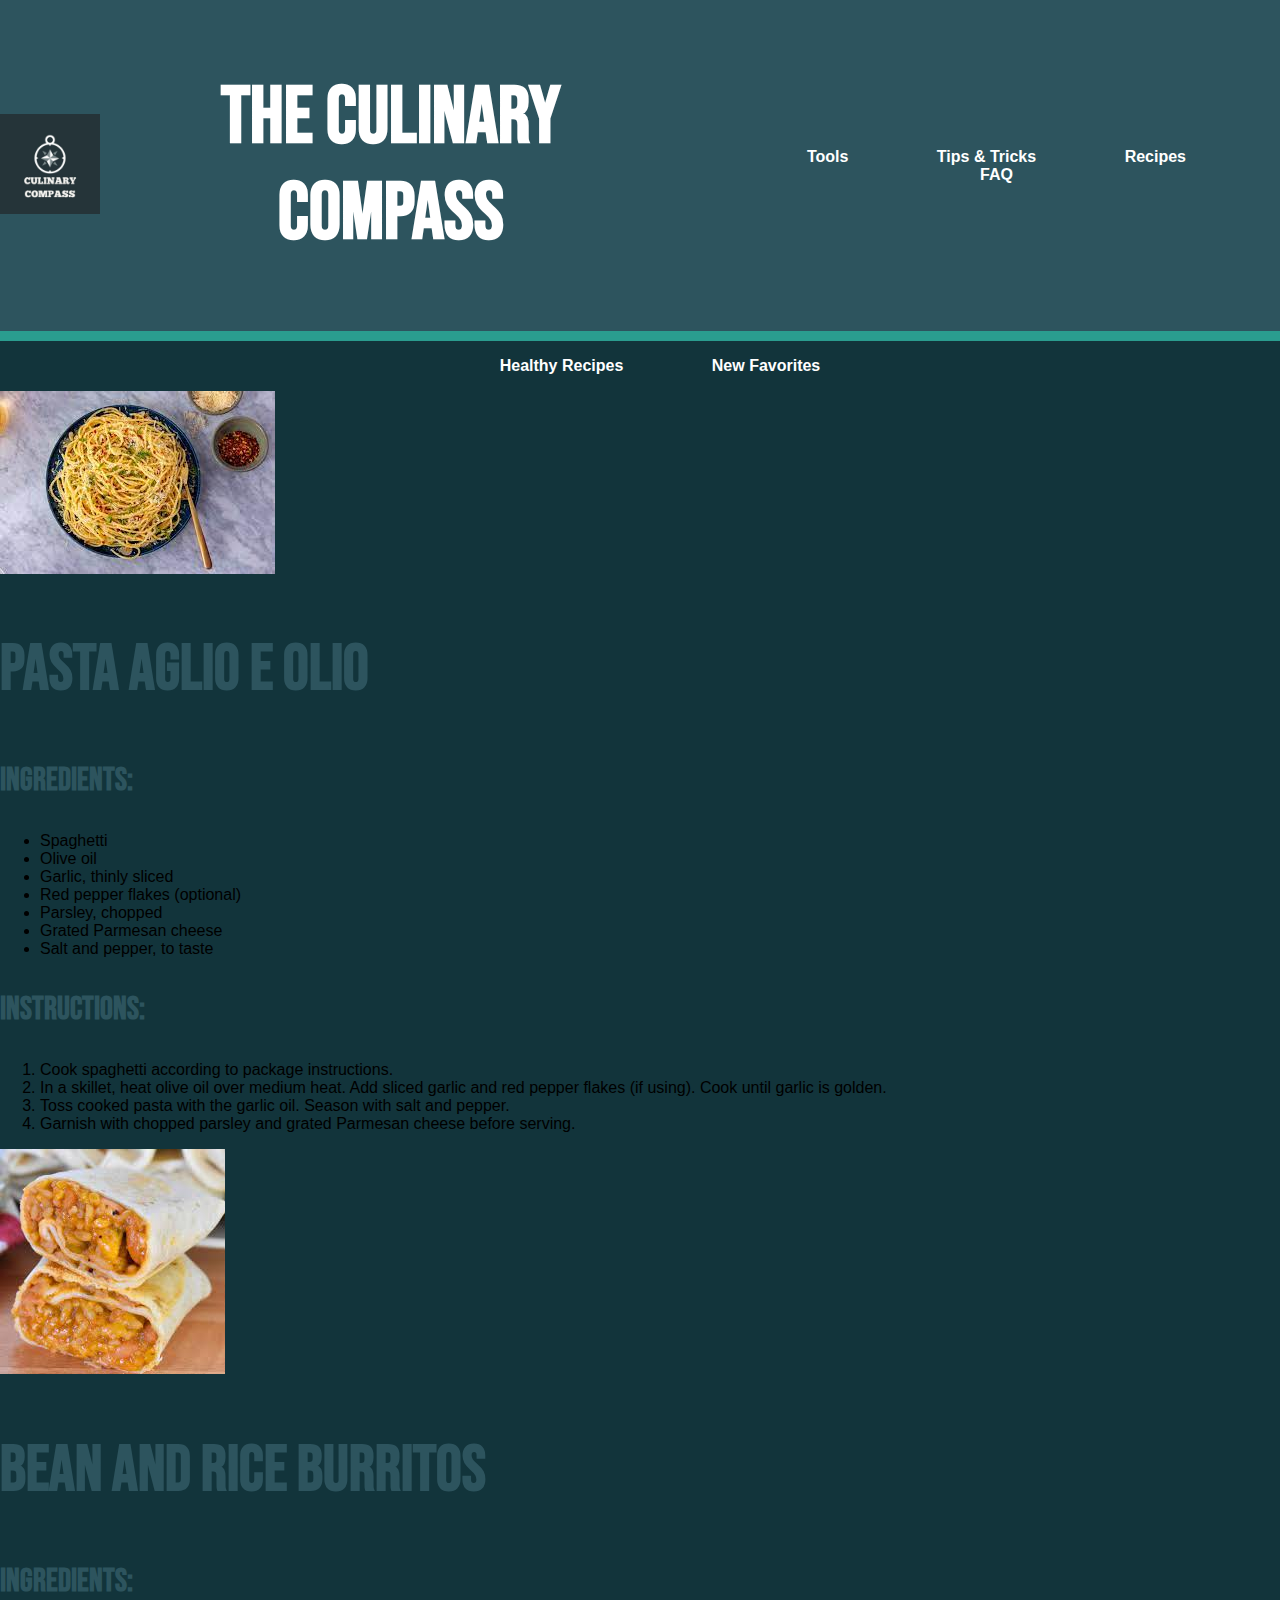
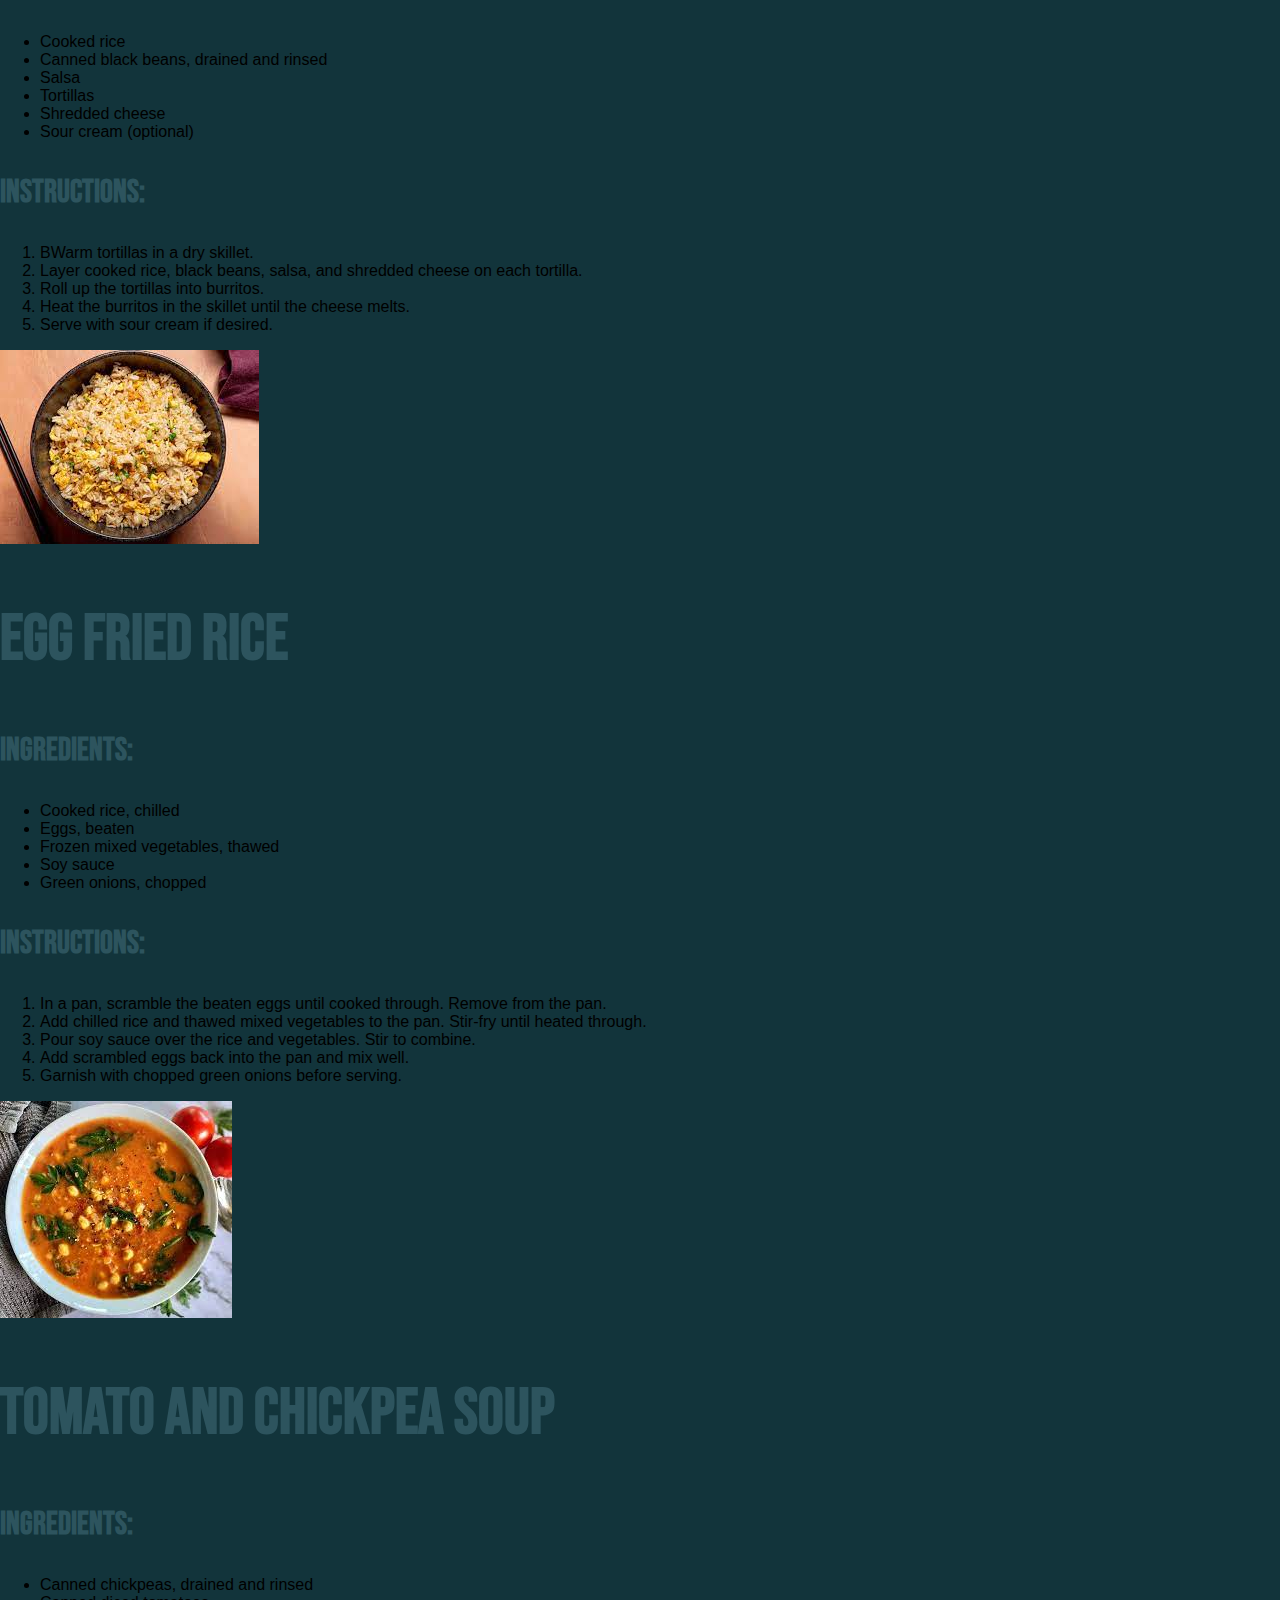
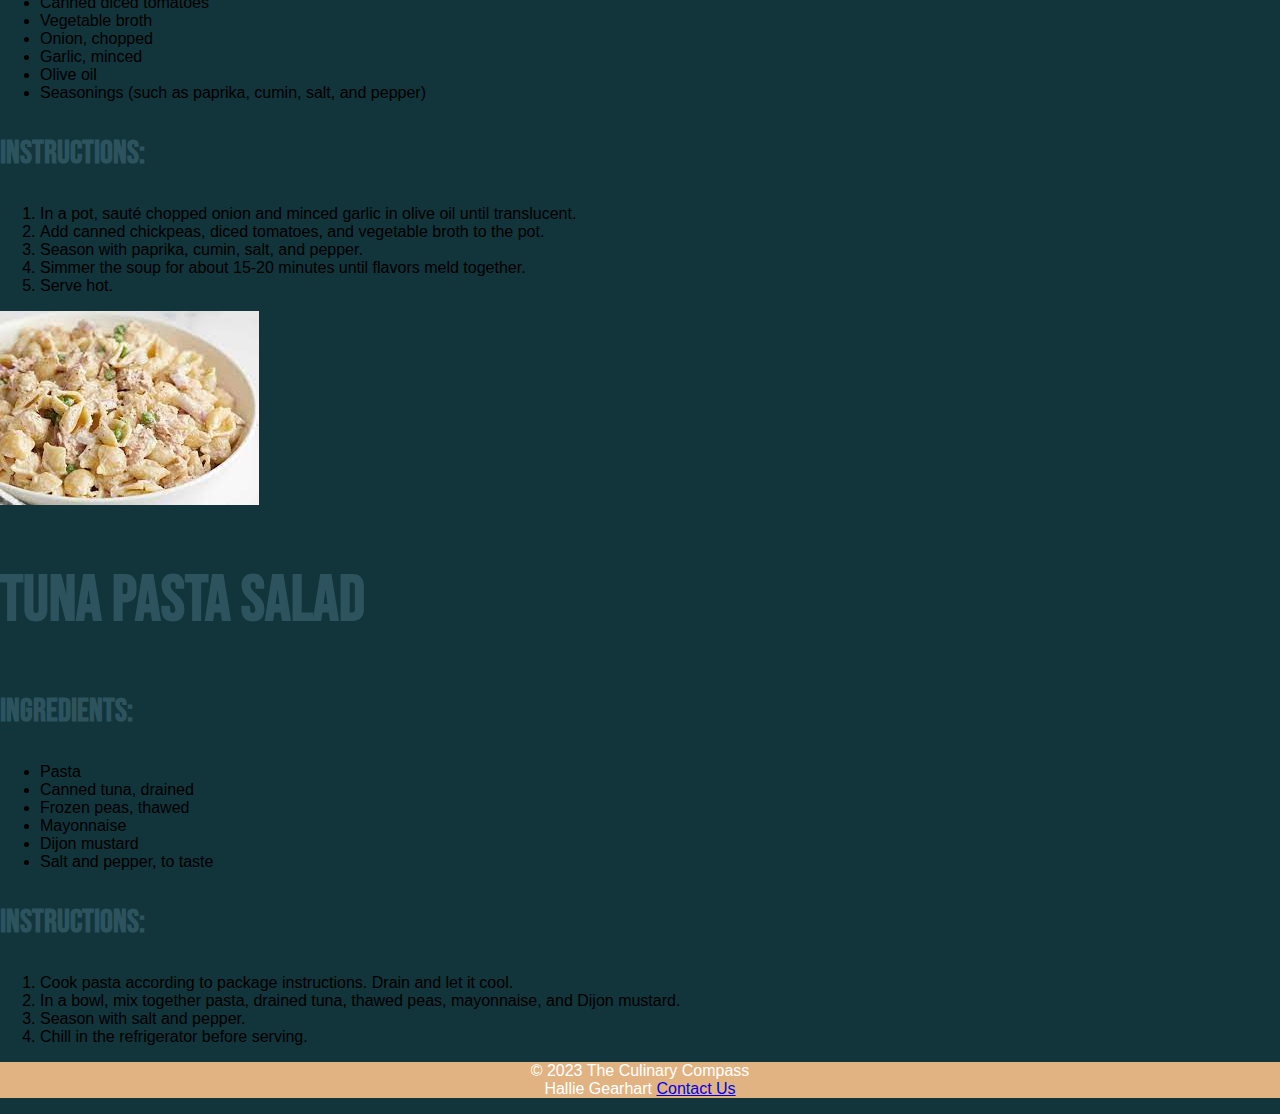
==== cheap.html @ ded20a3e "Add files via upload" ====
<!DOCTYPE html>
<html lang="en">

<head>
    <meta charset="UTF-8">
    <meta name="viewport" content="width=device-width, initial-scale=1.0">
    <link href="https://fonts.googleapis.com/css2?family=Bebas+Neue&display=swap" rel="stylesheet">
    <link rel="stylesheet" href="cooking.css">
    <title>The Culinary Compass</title>
</head>

<body>
    <header>
        <div class="logo">
            <img src="logo.jpg" alt="Culinary Compass Logo">
        </div>
        <h1><a href="index.html">The Culinary Compass</a></h1>
        <nav>
            <ul>
                <li><a href="tools.html">Tools</a></li>
                <li><a href="tips&tricks.html">Tips & Tricks</a></li>
                <li><a href="recipes.html">Recipes</a></li>
                <li><a href="faq.html">FAQ</a></li>
            </ul>
        </nav>
    </header>

    <div class="secondary-nav">
        <nav>
            <ul>
                <li><a href="healthy.html">Healthy Recipes</a></li>
                <li><a href="recipes.html">New Favorites</a></li>
            </ul>
        </nav>
    </div>

  <section class="recipe">
        <div class="recipe-image">
            <img src="pasta.jpg" alt="pasta">
        </div>
        <div class="recipe-content">
        <h2>Pasta Aglio e Olio</h2>
        <h3>Ingredients:</h3>
        <ul>
            <li>Spaghetti</li>
			<li>Olive oil</li>
			<li>Garlic, thinly sliced</li>
			<li>Red pepper flakes (optional)</li>
			<li>Parsley, chopped</li>
			<li>Grated Parmesan cheese</li>
			<li>Salt and pepper, to taste</li>
        </ul>
        <h3>Instructions:</h3>
        <ol>
            <li>Cook spaghetti according to package instructions.</li>
			<li>In a skillet, heat olive oil over medium heat. Add sliced garlic and red pepper flakes (if using). Cook until garlic is golden.</li>
			<li>Toss cooked pasta with the garlic oil. Season with salt and pepper.</li>
			<li>Garnish with chopped parsley and grated Parmesan cheese before serving.</li>
        </ol>
		</div>
    </section>
	  <section class="recipe">
        <div class="recipe-image">
            <img src="burrito.jpg" alt="burrito">
        </div>
        <div class="recipe-content">
        <h2>Bean and Rice Burritos</h2>
        <h3>Ingredients:</h3>
        <ul>
            <li>Cooked rice</li>
			<li>Canned black beans, drained and rinsed</li>
			<li>Salsa</li>
			<li>Tortillas</li>
			<li>Shredded cheese</li>
			<li>Sour cream (optional)</li>
        </ul>
        <h3>Instructions:</h3>
        <ol>
            <li>BWarm tortillas in a dry skillet.</li>
			<li>Layer cooked rice, black beans, salsa, and shredded cheese on each tortilla.</li>
			<li>Roll up the tortillas into burritos.</li>
			<li>Heat the burritos in the skillet until the cheese melts.</li>
			<li>Serve with sour cream if desired.</li>
        </ol>
		</div>
    </section>
		  <section class="recipe">
        <div class="recipe-image">
            <img src="rice.jpg" alt="rice">
        </div>
        <div class="recipe-content">
        <h2>Egg Fried Rice</h2>
        <h3>Ingredients:</h3>
        <ul>
            <li>Cooked rice, chilled</li>
			<li>Eggs, beaten</li>
			<li>Frozen mixed vegetables, thawed</li>
			<li>Soy sauce</li>
			<li>Green onions, chopped</li>
        </ul>
        <h3>Instructions:</h3>
        <ol>
            <li>In a pan, scramble the beaten eggs until cooked through. Remove from the pan.</li>
			<li>Add chilled rice and thawed mixed vegetables to the pan. Stir-fry until heated through.</li>
			<li>Pour soy sauce over the rice and vegetables. Stir to combine.</li>
			<li>Add scrambled eggs back into the pan and mix well.</li>
			<li>Garnish with chopped green onions before serving.</li>
        </ol>
		</div>
    </section>
		  <section class="recipe">
        <div class="recipe-image">
            <img src="soup.jpg" alt="soup">
        </div>
        <div class="recipe-content">
        <h2>Tomato and Chickpea Soup</h2>
        <h3>Ingredients:</h3>
        <ul>
            <li>Canned chickpeas, drained and rinsed</li>
			<li>Canned diced tomatoes</li>
			<li>Vegetable broth</li>
			<li>Onion, chopped</li>
			<li>Garlic, minced</li>
			<li>Olive oil</li>
			<li>Seasonings (such as paprika, cumin, salt, and pepper)</li>
        </ul>
        <h3>Instructions:</h3>
        <ol>
            <li>In a pot, sauté chopped onion and minced garlic in olive oil until translucent.</li>
			<li>Add canned chickpeas, diced tomatoes, and vegetable broth to the pot.</li>
			<li>Season with paprika, cumin, salt, and pepper.</li>
			<li>Simmer the soup for about 15-20 minutes until flavors meld together.</li>
			<li>Serve hot.</li>
        </ol>
		</div>
    </section>
		  <section class="recipe">
        <div class="recipe-image">
            <img src="salad.jpg" alt="pasta salad">
        </div>
        <div class="recipe-content">
        <h2>Tuna Pasta Salad</h2>
        <h3>Ingredients:</h3>
        <ul>
            <li>Pasta</li>
			<li>Canned tuna, drained</li>
			<li>Frozen peas, thawed</li>
			<li>Mayonnaise</li>
			<li>Dijon mustard</li>
			<li>Salt and pepper, to taste</li>
        </ul>
        <h3>Instructions:</h3>
        <ol>
            <li>Cook pasta according to package instructions. Drain and let it cool.</li>
			<li>In a bowl, mix together pasta, drained tuna, thawed peas, mayonnaise, and Dijon mustard.</li>
			<li>Season with salt and pepper.</li>
			<li>Chill in the refrigerator before serving.</li>
        </ol>
		</div>
    </section>

    <footer>
        <p>&copy; 2023 The Culinary Compass <br>Hallie Gearhart <a href="hg00075@my.westga.edu">Contact Us</a><br></p>
    </footer>
</body>

</html>
---- cooking.css ----
body {
    margin: 0;
    padding: 0;
    font-family: Arial, sans-serif;
    background-color: #12343b;
}

header {
    background-color: #2d545e;
    color: white;
    padding: 1rem 0;
    text-align: center;
    border-bottom: 10px solid #2a9d8f;
    display: flex;
    align-items: center;
    justify-content: center;
}

header h1 {
    font-family: 'Bebas Neue', sans-serif;
	font-size: 5em;
}

h1 a {
    text-decoration: none;
    color: inherit;
}

h2 {
	font-family: 'Bebas Neue', sans-serif;
	font-size: 4em;
	color:#2d545e
}

h3 {
	font-family: 'Bebas Neue', sans-serif;
	font-size: 2em;
	color: #2d545e
}

.logo img {
    width: 100px;
    height: auto;
    margin-right: 10px;
}

nav ul {
    list-style: none;
	text-align: center;
}

nav ul li {
    display: inline;
    margin: 0 20px;
}

nav ul li a {
    text-decoration: none;
    color: white;
    font-weight: bold;
    border: 2px solid transparent;
    padding: 10px 20px;
    transition: all 0.3s ease;
}

nav ul li a:hover {
    background-color: white;
    color: #c89666;
    border-color: #e1b382;
}

.intro {
    background: url('hero-image.jpeg') center/cover no-repeat;
    color: white;
    text-align: center;
    padding: 100px 0;
}

.intro h2 {
    font-size: 4em;
}

.faq {
    background: url('faq.jpg') center/cover no-repeat;
    color: white;
    text-align: center;
    padding: 100px 0;
}

.faq h2 {
    font-size: 4em;
}

.tipstricks {
    background: url('tipstricks.jpeg') center/cover no-repeat;
    color: white;
    text-align: center;
    padding: 100px 0;
}

.tipstricks h2 {
    font-size: 4em;
}

.featured-recipes {
    background-color: #c89666;
    padding: 50px 0;
    text-align: center;
}

.featured-recipes h2 {
    font-size: 4em;
    margin-bottom: 20px;
}

.featured-recipes .keylime img {
    max-width: 100%;
    height: auto;
    border-radius: 10px;
    margin-bottom: 10px;
}

.featured-recipes .bangbangshrimp img {
    width: 650px;
    height: 400px;
    object-fit: cover;
    border-radius: 10px;
    margin-bottom: 10px;
}
.questions {
    background-color: #c89666;
    padding: 50px 0;
    text-align: center;
}

.questions h2 {
    font-size: 4em;
    margin-bottom: 20px;
}

.discover {
    background-color: #9ad3bc;
    padding: 50px 0;
    text-align: center;
}

footer {
    background-color: #e1b382;
    color: white;
    text-align: center;
    position: relative;
    bottom: 0;
    width: 100%;
}

.form-container {
    background-color: #f9f9f9;
    padding: 20px;
    border-radius: 10px;
    box-shadow: 0 0 10px rgba(0, 0, 0, 0.1);
    text-align: center;
}

form {
    display: flex;
    flex-direction: column;
    max-width: 300px;
    margin: 0 auto;
}

label,
input,
textarea {
    margin-bottom: 10px;
}

button {
    background-color: #4caf50;
    color: white;
    border: none;
    padding: 10px 20px;
    border-radius: 5px;
    cursor: pointer;
    transition: background-color 0.3s ease;
}

button:hover {
    background-color: #45a049;
}

.success-message {
    display: none;
    text-align: center;
    margin-top: 20px;
}

.success-message h2 {
    color: #4caf50;
}

@media (min-width: 768px) and (max-width: 1023px) {
    header {
        padding: 0.5rem 0;
    }
}

@media (max-width: 767px) {
    header {
        padding: 0.3rem 0;
    }
}
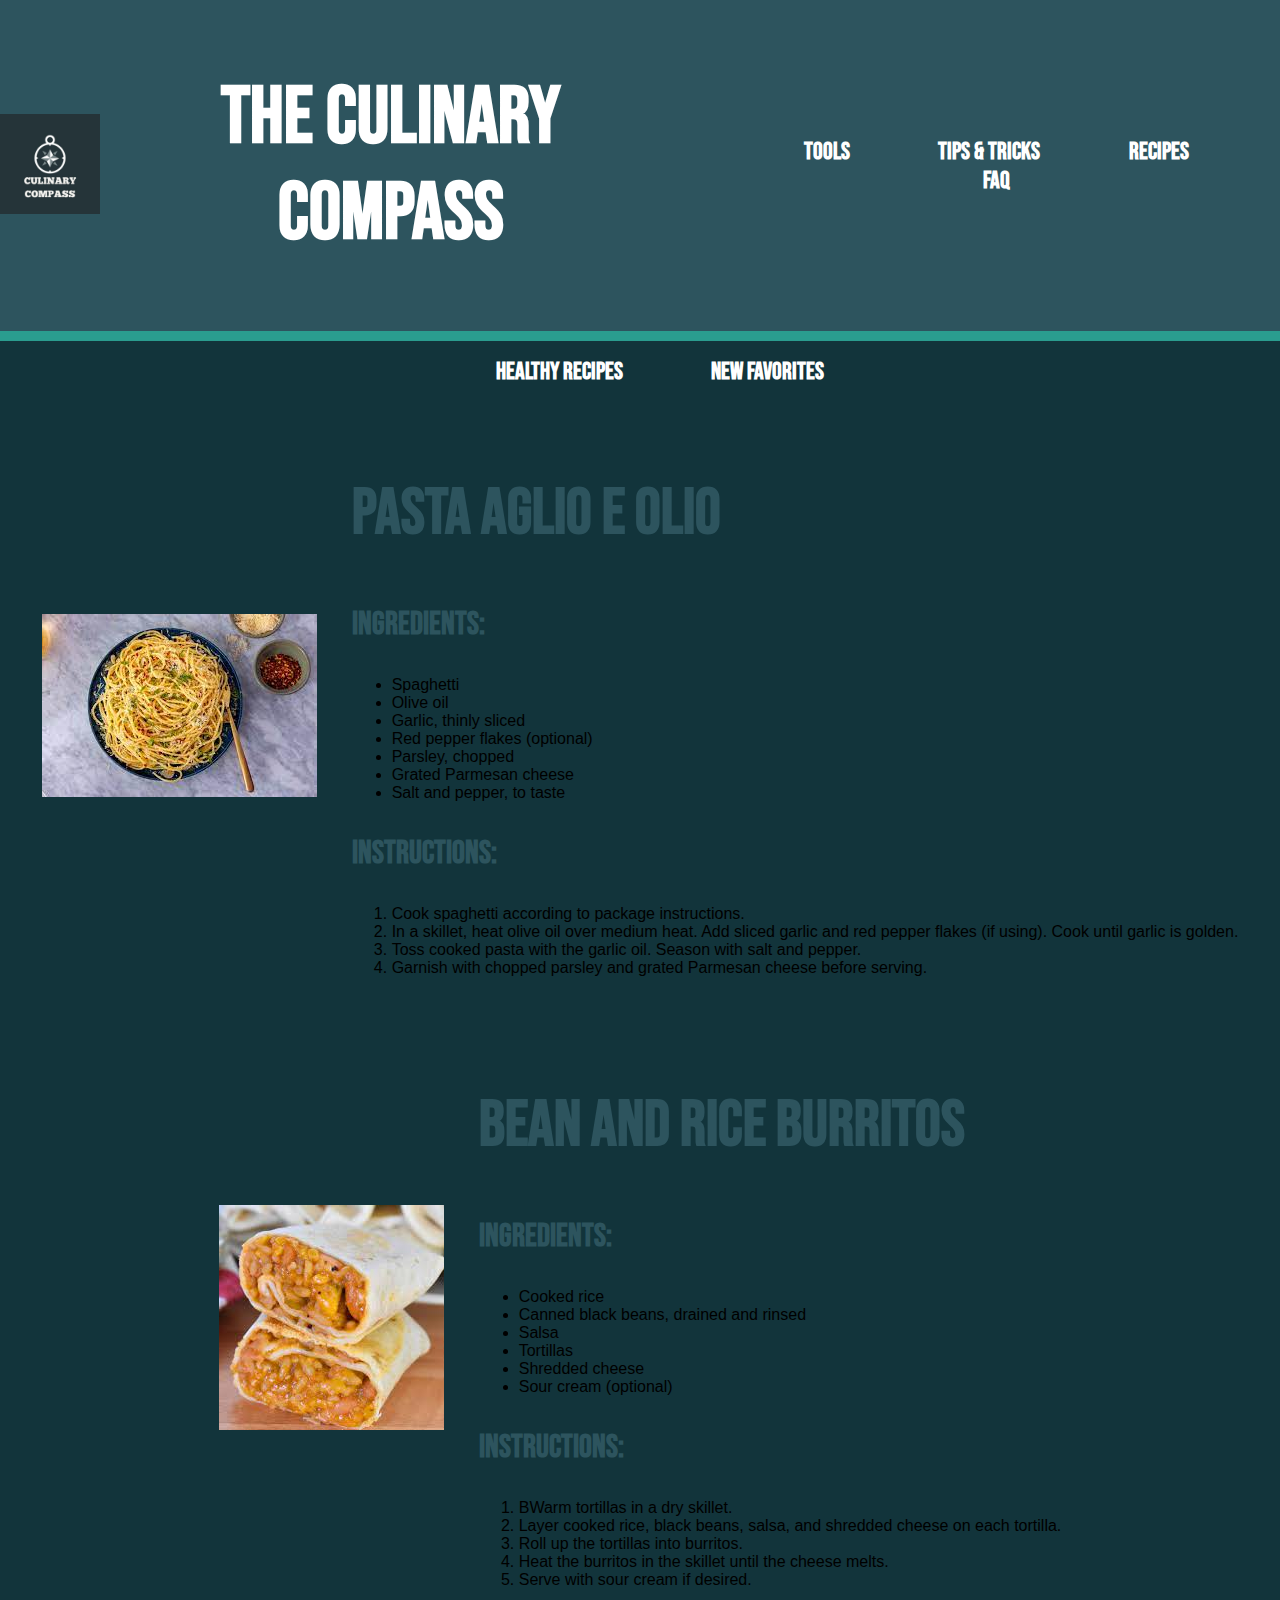
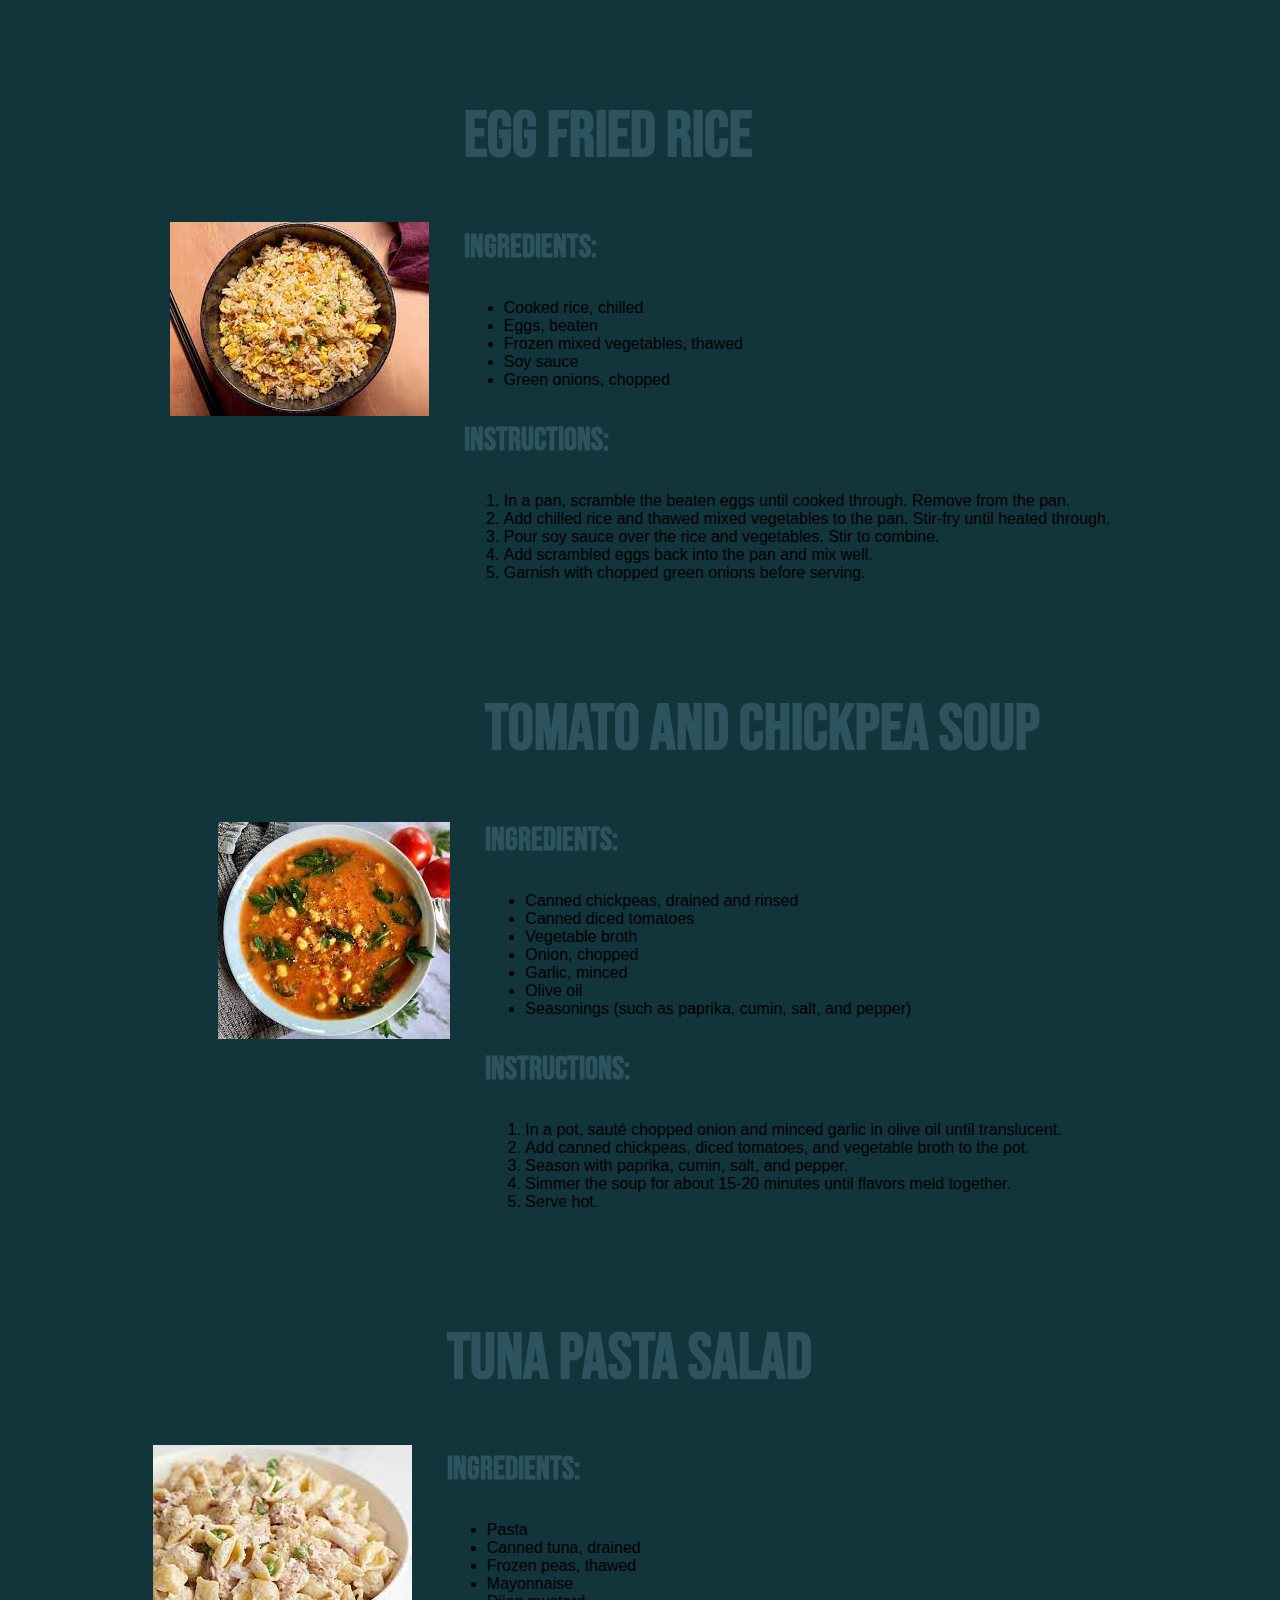
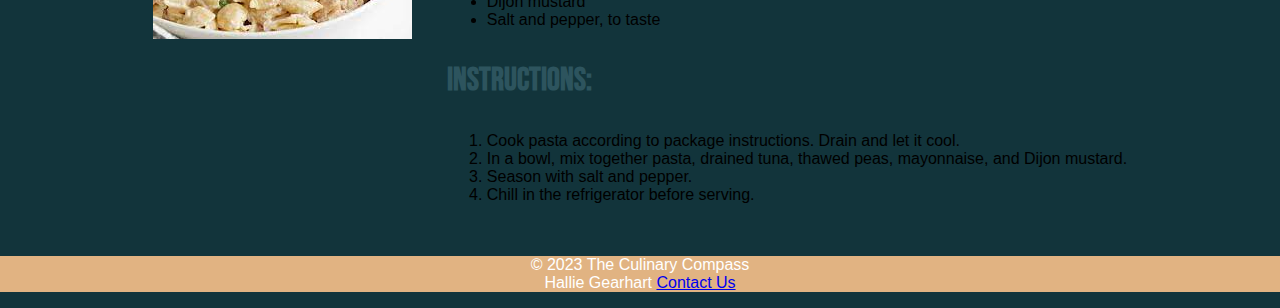
==== commit dac40ecc: "Update cheap.html" ====
--- a/cheap.html
+++ b/cheap.html
@@ -160,8 +160,8 @@
     </section>
 
     <footer>
-        <p>&copy; 2023 The Culinary Compass <br>Hallie Gearhart <a href="hg00075@my.westga.edu">Contact Us</a><br></p>
+        <p>&copy; 2023 The Culinary Compass <br>Hallie Gearhart <a href = "mailto: hg00075@my.westga.edu">Contact Us</a><br></p>
     </footer>
 </body>
 
-</html>+</html>
--- a/cooking.css
+++ b/cooking.css
@@ -50,6 +50,8 @@
 }
 
 nav ul li {
+	font-family: "Bebas Neue", sans-serif;
+	font-size: 1.5em;
     display: inline;
     margin: 0 20px;
 }
@@ -198,10 +200,126 @@
     color: #4caf50;
 }
 
+.tool-comparison {
+    display: flex;
+    flex-direction: column;
+    align-items: center;
+    padding: 50px 0;
+}
+
+.tool-group {
+    display: flex;
+    justify-content: space-around;
+    margin-bottom: 20px;
+}
+
+.tool {
+    background-color: #ffffff;
+    border-radius: 10px;
+    box-shadow: 0 0 10px rgba(0, 0, 0, 0.1);
+    padding: 20px;
+    width: 45%;
+    margin: 0 10px;
+}
+
+.tool img {
+    width: 100px;
+    height: auto;
+    margin-bottom: 10px;
+}
+
+.tool h3 {
+    font-family: 'Bebas Neue', sans-serif;
+    font-size: 2em;
+    color: #2d545e;
+}
+
+.tool p {
+    color: #2d545e;
+}
+
+.comparison-table {
+    margin-top: 20px;
+}
+
+table {
+    width: 100%;
+    border-collapse: collapse;
+}
+
+.tool-details img {
+    width: 100px;
+    height: auto;
+    margin-bottom: 10px;
+}
+
+.tool-details h3 {
+    font-family: 'Bebas Neue', sans-serif;
+    font-size: 2em;
+    color: #2d545e;
+}
+
+.tool-details p {
+    color: #2d545e;
+}
+
+.comparison-table {
+    margin-top: 20px;
+}
+
+th, td {
+    border: 1px solid #2d545e;
+    padding: 10px;
+    text-align: center;
+}
+
+th {
+    background-color: #2d545e;
+    color: white;
+}
+
+.recipe {
+    display: flex;
+    justify-content: center;
+    align-items: center;
+    text-align: left;
+    padding: 20px;
+}
+
+.recipe-image {
+    margin-right: 35px;
+}
+
+.recipe-content {
+    max-width: 1200px;
+}
+
+.video-container {
+            display: flex;
+            justify-content: center;
+            align-items: center;
+            height: 100vh;
+        }
+
+        .video-container iframe {
+            max-width: 100%;
+            max-height: 100%;
+			border: 0;
+        }
+
 @media (min-width: 768px) and (max-width: 1023px) {
     header {
         padding: 0.5rem 0;
     }
+	img {
+		max-width: 50px;
+		max-height: 75px;
+	}
+	nav {
+		justify-content: space-around;
+		
+	}
+		
 }
 
 @media (max-width: 767px) {
